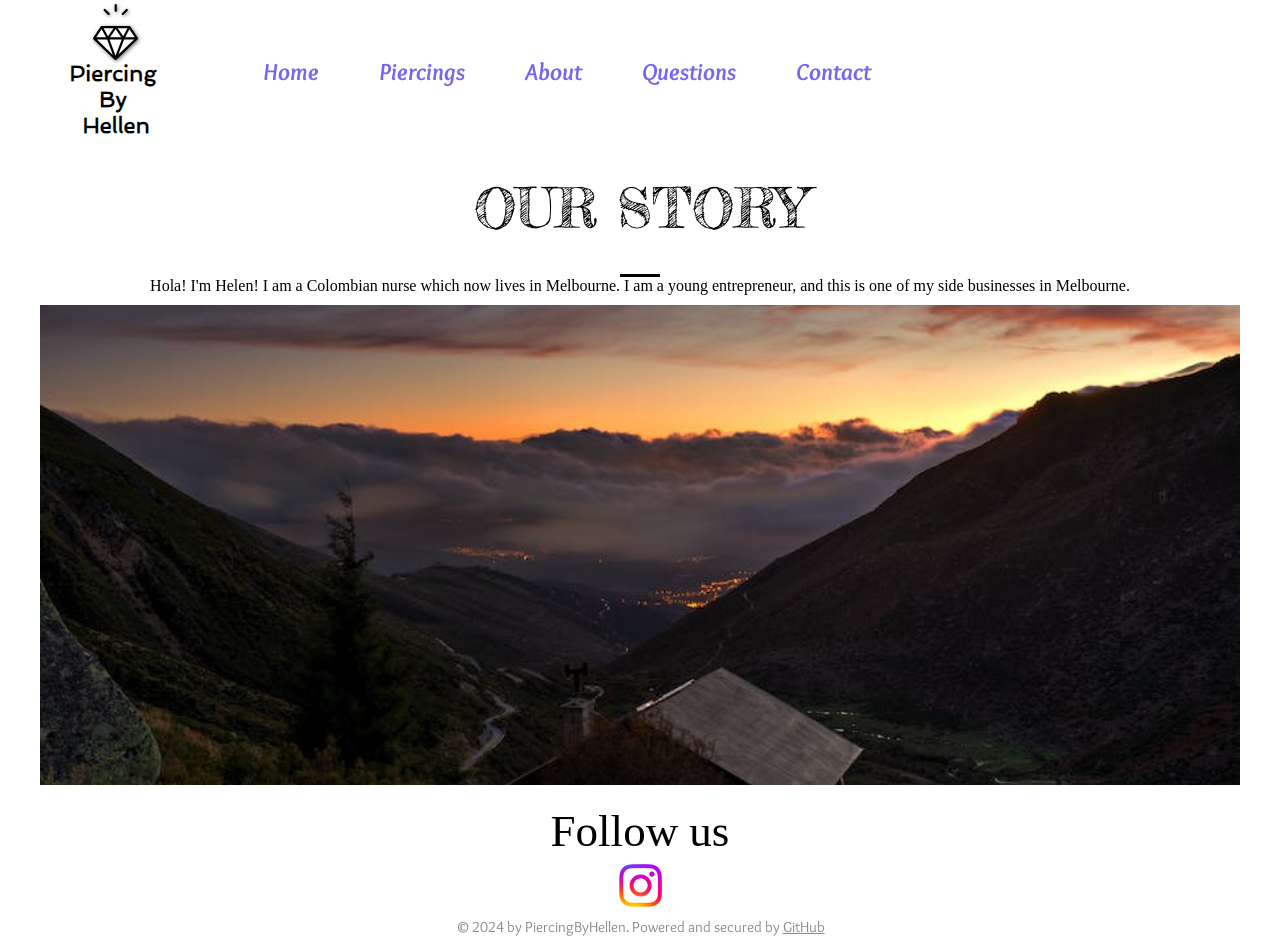
==== about.html @ 8e7cf6e3 "add separate pages reduce bugs" ====
<!DOCTYPE html>

<html lang="en">

  <head>
    <script type="text/javascript" src="script.js"></script>
    <meta charset="utf-8">
    <meta name="author" content="P">
    <link rel="stylesheet" href="css/styles.css">
    <title> PiercingByHellen | Homepage </title>
    <!-- without the next line Fredericka the great font doesnt work for some reason -->
    <link href="https://fonts.googleapis.com/css?family=Fredericka+the+Great" rel="stylesheet">
    <link href='https://fonts.googleapis.com/css?family=Rubik Doodle Triangles' rel='stylesheet'>
    <link href='https://fonts.googleapis.com/css?family=Rubik Bubbles' rel='stylesheet'>
    <link href='https://fonts.googleapis.com/css2?family=Work+Sans:ital,wght@1,200' rel='stylesheet'>
    <link href="https://db.onlinewebfonts.com/c/f50deaf3f2e2c69311cebdafbf7561d2?family=Geotica+W01+Four+Open" rel="stylesheet">
    <link href="https://db.onlinewebfonts.com/c/f8deb3c1a029ec56b15bb462c1518f07?family=Snell+Roundhand+W01+Script" rel="stylesheet">
    <link href="https://fonts.googleapis.com/css2?family=Overlock:ital@1&display=swap" rel="stylesheet">
    <style>

    </style>
  </head>

  <body>
    <div class="container">
      <div class="upper_section">
        <div class="brand_container">
          <img src="img/logo.png" alt="piercing by hellen logo" />
        </div>
        <div class="navbar_container">
          <a href="./index.html">
            Home
          </a>
          <a href="./piercings.html">
            Piercings
          </a>
          <a href="./about.html">
            About
          </a>
          <a href="./questions.html">
            Questions
          </a>
          <a href="./contact.html">
            Contact
          </a>
        </div>
        <div class="upper_section_third_item">
          <!-- <img src="img/logo.png" alt="piercing by hellen logo" /> -->
          <h5>i</h5>
        </div>
      </div>

      <div class="third_section_title">
        <div class="third_section_text1">
          <p>OUR STORY</p>
        </div>
        <div class="third_section_text2">
          <p>
          </p>
        </div>
      </div>

      <div class="horizontal_line">
        <hr> 
      </div>
      
      
      <div>
        <p> Hola!

        I'm Helen! I am a Colombian nurse which now lives in Melbourne. I am a young entrepreneur, and this is one of my side businesses in Melbourne. 
        
        </p>
      </div>

      <div class="fourth_section_title">

      </div>

      <div class="fifth_section_title">
        <div class="fifth_section_title_a">
          <span>
            Follow us
          </span>
        </div>
        <div class="fifth_section_title_b">
          <span>
            <img src="img/3.png" alt="Instragram_Logo"/>
          </span>
        </div>
        <div class="fifth_section_title_c">
          <span>
              © 2024 by PiercingByHellen. Powered and secured by
          </span>
          <span class="github_pages_link_decoration">
            GitHub
          </span>
        </div>

      </div>
  
    </div>

    <!-- <footer>
      <p>    © PiercingByHellen 2023</p>
    </footer> -->

    <script>
    </script>



  </body>

</html>
---- css/styles.css ----
/* include this always in css probably */
* { 
  margin: 0; 
  padding: 0; 
 } 

body { 
  background-color: white;
  margin: 0; 
  padding: 0; 
  text-align: center;
  /* font-size: 555px; */
  /* font-size: 55px; */
  /* font-family: 'Fredericka the Great';  */
  /* font-family: 'Roboto', arial; */
  /* font-family: Arial, CenturyGothic, sans-serif; */
  /* font-size: 18px; */
}

.container {
  display: flex;
  flex-direction: column;
}

/* input, label {
  display:block;
} */

.upper_section {
  color: rgb(162, 182, 227);
  /* background-color: rgb(255, 255, 255); */
  /* background-color: rgb(137, 93, 157); */
  background-color: white;
  display: flex;
  align-items: center;
  /* justify-content: center; */
  justify-content: space-between;
  /* use this to change how big the rectange is */
  /* padding: 150px; */
  /* padding: 0.1rem; */
  width: auto;
  /* gap:15rem; */
}


.brand_container {
  background-color: yellow;
  display: flex;
  flex-direction: row;
  /* justify-content: space-between; */
  align-items: center;
  margin-left:2rem;
  /* margin-left: 5rem;
  margin-right: 100rem; */
  /* margin-right: 35rem; */
}

.navbar_container {
  width: 27rem;
  display: flex;
  flex-direction: row;
  justify-content: space-between;
  align-items: center;
  /* margin-right: 3rem; */
  color:black;
  gap: 3.75rem;
}

/* invisible third item to align the navbar the way we like it */
.upper_section_third_item{
  color: white;
  display: flex;
  flex-direction: row;
  align-items: center;
  margin-right:32rem;
  /* margin-right:50rem; */
}

hr {
  width: 40px;
  margin: auto;
  background-color: black;
  border: none;
  height: 2.5px;
}

.second_section_home {
  color: black;
  /* background-color: blue; */
  display: flex;
  align-items: center;
  justify-content: center;
  background-image: url(../img/piercing_diamond6.png);
  /* background-color: #3b065e; */
  background-position: center;
  background-repeat: no-repeat;
  background-size: cover;
  /* use this to change how big the rectange is */
  /* padding: 150px; */
  padding: 20rem;
  position: relative;
}

.third_section_title {
  padding: 2rem;
}

.third_section_title
.third_section_text1{
  /* font-family: Fredericka the Great; */
  /* font-family: Verdana, Geneva, Tahoma, sans-serif; */
  font-size: 3.438rem;
  /* font-style: normal;
  font-weight: 400; */
  font-family: 'Fredericka the Great';
  /* padding: 5.5rem; */
}

.third_section_title
.third_section_text2{
  font-size: 2.188rem;
  /* font-style: normal;
  font-weight: 400; */
  /* font-family: 'Rubik Bubbles'; */
  /* font-family: worksans-extralight,work sans,sans-serif; */
  font-family: "Geotica W01 Four Open";
  /* padding: 5.5rem; */
  /* padding: 0.5rem; */
}

.fourth_section_title{
  color: black;
  /* background-color: blue; */
  display: flex;
  align-items: center;
  justify-content: center;
  background-image: url(../img/2.jpg);
  /* background-color: #3b065e; */
  background-position: center;
  background-repeat: no-repeat;
  background-size: cover;
  /* use this to change how big the rectange is */
  /* padding: 150px; */
  padding: 15rem;
  position: relative;
  margin:10px 40px 20px 40px;
}

.fifth_section_title_a{
  font-family: "Snell Roundhand W01 Script";
  font-size: 2.813rem;
}

.fifth_section_title_c{
  font-size: 15px;
  font-family: 'Overlock', sans-serif;
  color: rgb(139, 138, 138);
}

.github_pages_link_decoration {
  text-decoration: underline;
}

/* .lower_section span {
  color: whitesmoke;
  position: absolute;
  bottom: 0;
  right:0;
} */


/* section {
  float:left;
  width: 70%;
}

aside {
  float: right;
  width: 25%;
} */

/* a:link {
  color: rgb(113, 115, 245);
  font-family: overlock;
  font-size: 30px;
  color: rgb(113, 115, 245);
} */

/*
a:hover {
  background-color: purple;
} */

a:link {text-decoration-line:none; color: rgb(119, 103, 239); font-size: 1.5rem; font-family: 'Overlock', Helvetica, sans-serif, sans-serif; font-style: italic; font-weight: 700;}
a:visited {text-decoration-line:none; color: rgb(119, 103, 239); font-size: 1.5rem; font-family: 'Overlock', Helvetica, sans-serif; font-style: italic; font-weight: 700;}
a:hover { color: black}
a:active { color: black}
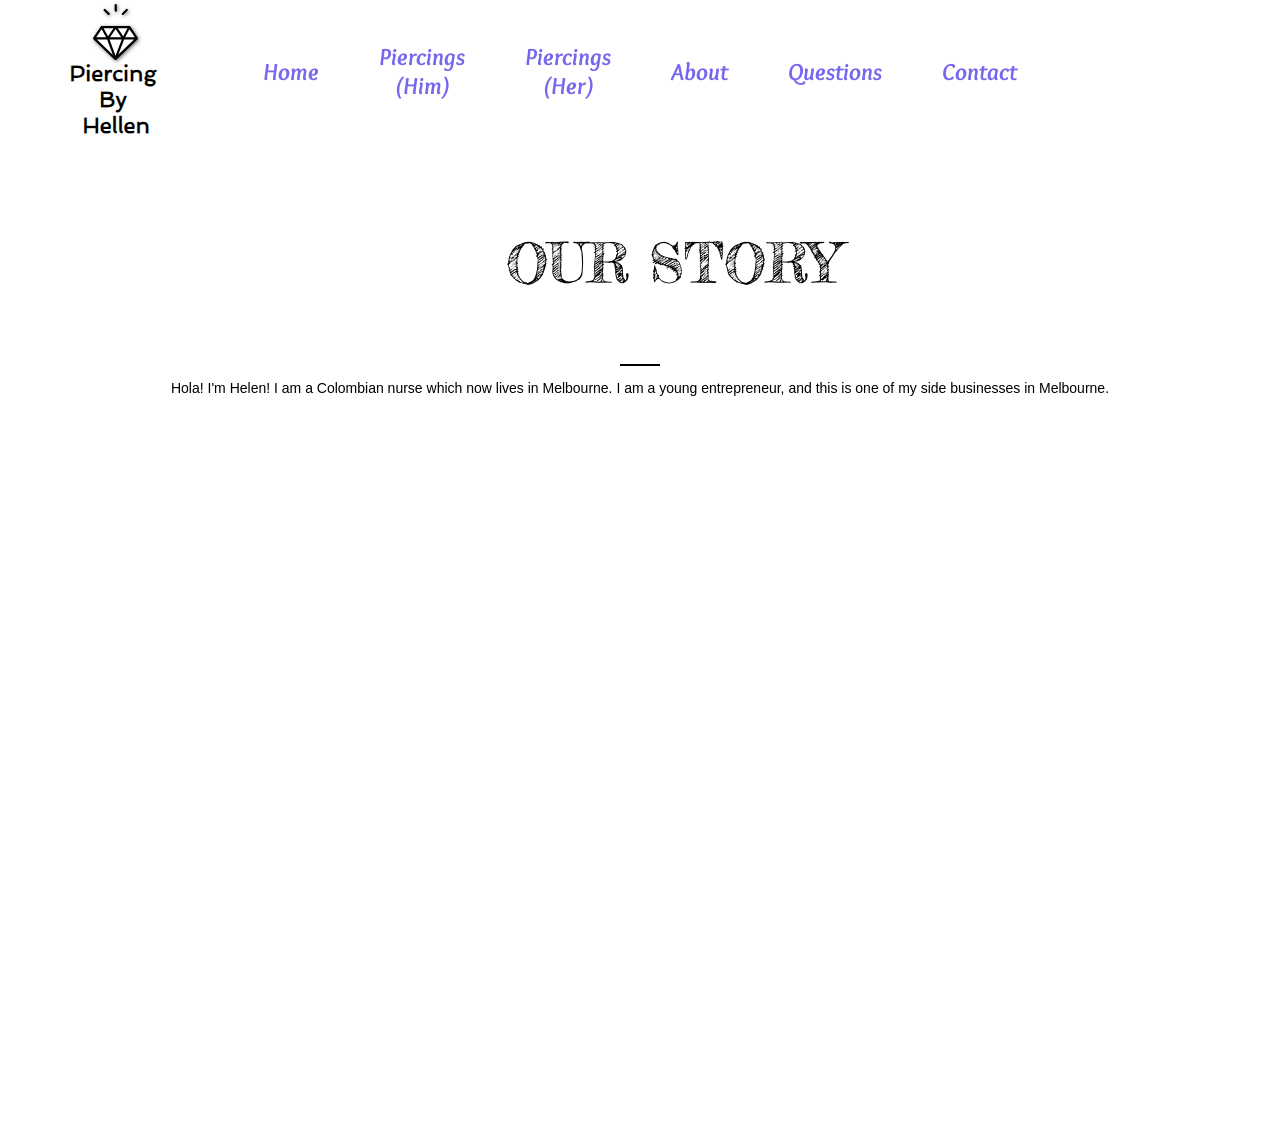
==== commit 62ad5878: "add piercings him her navbar" ====
--- a/about.html
+++ b/about.html
@@ -32,7 +32,10 @@
             Home
           </a>
           <a href="./piercings.html">
-            Piercings
+            Piercings (Him)
+          </a>
+          <a href="./piercingsb.html">
+            Piercings (Her)
           </a>
           <a href="./about.html">
             About
--- a/css/styles.css
+++ b/css/styles.css
@@ -1,15 +1,28 @@
+/* Import Google font - Poppins */
+@import url('https://fonts.googleapis.com/css2?family=Poppins:wght@400;500;600&display=swap');
+html,body
+{
+    width: 100%;
+    height: 100%;
+    margin: 0px;
+    padding: 0px;
+    overflow-x: hidden; 
+}
+
 
 /* include this always in css probably */
-* { 
+/* * { 
   margin: 0; 
   padding: 0; 
- } 
-
+ }  */
+html,
 body { 
   background-color: white;
   margin: 0; 
   padding: 0; 
   text-align: center;
+  position: relative;
+  height: 100%;
   /* font-size: 555px; */
   /* font-size: 55px; */
   /* font-family: 'Fredericka the Great';  */
@@ -18,6 +31,14 @@
   /* font-size: 18px; */
 }
 
+/* no scrollbar for images that overflow */
+img {
+  /* max-inline-size: 100%;
+  block-size: auto;
+  object-fit: cover;
+  max-width: 100%; */
+}
+
 .container {
   display: flex;
   flex-direction: column;
@@ -34,12 +55,13 @@
   background-color: white;
   display: flex;
   align-items: center;
-  /* justify-content: center; */
   justify-content: space-between;
+  /* justify-content: space-evenly; */
   /* use this to change how big the rectange is */
   /* padding: 150px; */
   /* padding: 0.1rem; */
   width: auto;
+  /* width:100%; */
   /* gap:15rem; */
 }
 
@@ -65,6 +87,7 @@
   /* margin-right: 3rem; */
   color:black;
   gap: 3.75rem;
+  /* width: 100%; */
 }
 
 /* invisible third item to align the navbar the way we like it */
@@ -74,15 +97,20 @@
   flex-direction: row;
   align-items: center;
   margin-right:32rem;
+  visibility: hidden;
   /* margin-right:50rem; */
 }
 
+.dropdown {
+  display: none;
+}
+
 hr {
-  width: 40px;
+  width: 2.5rem;
   margin: auto;
   background-color: black;
   border: none;
-  height: 2.5px;
+  height: 0.156rem;
 }
 
 .second_section_home {
@@ -93,17 +121,36 @@
   justify-content: center;
   background-image: url(../img/piercing_diamond6.png);
   /* background-color: #3b065e; */
+  /* background-position: 50% 50%; */
+
   background-position: center;
   background-repeat: no-repeat;
   background-size: cover;
   /* use this to change how big the rectange is */
   /* padding: 150px; */
-  padding: 20rem;
-  position: relative;
+  /* padding: 20rem; */
+  /* position: relative; */
+  /* max-width: 100%; */
+
+  height: 30rem;
+  /* height: auto; */
+  /* width: 100%; */
+  /* width:auto; */
+  /* max-width: 100%; */
+  /* max-width: 100%; */
+  /* max-width: 100%;  */
+  max-height: 100%;
 }
 
 .third_section_title {
   padding: 2rem;
+
+  display: flex;
+  flex-direction: column;
+  width: 100%;
+  /* justify-content: center;
+  align-items: center; */
+
 }
 
 .third_section_title
@@ -115,6 +162,11 @@
   font-weight: 400; */
   font-family: 'Fredericka the Great';
   /* padding: 5.5rem; */
+
+  display: flex;
+  flex-direction: column;
+  justify-content: center;
+  /* align-items: center; */
 }
 
 .third_section_title
@@ -127,15 +179,157 @@
   font-family: "Geotica W01 Four Open";
   /* padding: 5.5rem; */
   /* padding: 0.5rem; */
+
+  display: flex;
+  flex-direction: column;
+  justify-content: center;
+  /* align-items: center; */
+}
+
+/* fix the spacing that comes by default by user stylesheet */
+.third_section_text1 p{
+  margin-block-end: 0px; 
+}
+
+/* fix the spacing that comes by default by user stylesheet */
+.third_section_text2 p{
+  margin-block-start: 0px; 
+  /* margin-inline-start: 0px; */
+} 
+
+
+.third_section_title
+.third_section_text_contact{
+  /* font-family: Fredericka the Great; */
+  /* font-family: Verdana, Geneva, Tahoma, sans-serif; */
+  font-size: 2.35rem;
+  /* font-style: normal; */
+  font-weight: 700;
+  font-family: "Fredericka the Great", 'fantasy';
+  /* line-height: 42px; */
+  line-height: 1.4em;
+  letter-spacing: normal;
+  font-stretch: 100%;
+  /* padding: 5.5rem; */
+  font-kerning: auto;
+  font-optical-sizing: auto;
+  padding-bottom: 2rem;
+  padding-left: 3rem;
+  /* max-width: 100% auto; */
+}
+
+form
+input{
+  width: 28.125rem;
+  box-shadow: 0px 0px 0px;
+  border-top : none;
+  border-left : none;
+  border-right : none;
+  height: 2.75rem;
+}
+
+.control{
+  height: 2.75rem;
+}
+
+.field{
+  width:28.125rem;
+  height:3.75rem;
+  margin-bottom: 2.0625rem;
+}
+
+.field
+label{
+  vertical-align: baseline;
+  /* max-width: 100%; */
+  /* background-color: yellow; */
+  width: 430px;
+  font-weight: 400;
+  display: flex;
+  align-content: flex-start;
+  line-height: 0.875rem;
+}
+
+#form{
+  /* width: 540px;
+  height: 764px; */
+  padding-left: 25rem;
+  padding-right: 25rem;
+  padding-top: 5rem;
+  padding-bottom: 10rem;
+  /* box-shadow: 0px 0px 0px !important;
+  border-top : none;
+  border-left : none;
+  border-right : none; */
+  /* align-items: center; */
+  /* justify-content: center; */
+  display: flex;
+  justify-content: center;
+  align-items: center;
+  /* justify-content: space-between; */
+  /* align-items: center; */
+  /* justify-content: center; */
+}
+
+button{
+  font-size: 19.5px;
+  /* height: 42px; */
+  color: rgb(255, 255, 255);
+  outline-color: rgb(0, 0, 0);
+  background-color: rgb(0, 0, 0);
+  font-weight: 400;
+  font-family: Arial;
+  cursor: pointer;
+  /* border-radius: 10px; */
+  /* width: 147px; */
+  font-stretch: 100%;
+  border-top-left-radius: 300px;
+  border-top-right-radius: 300px;
+  border-right-width: 2px;
+  border-right-style: solid;
+  border-left-width: 2px;
+  border-left-style: solid;
+
+  width: 150px;
+  height: 40px;
+  border-radius: 20px;
+
+}
+
+/* .control
+.input {
+  box-shadow: 0px 0px 0px;
+  border-top : none;
+  border-left : none;
+  border-right : none;
+} */
+
+.control
+.textarea {
+  /* box-shadow: 0px 0px 0px !important; */
+  box-shadow: 0px 0px 0px;
+  border-top : none;
+  border-left : none;
+  border-right : none;
+  resize: none;
+  width: 28.125rem; 
+  /* box-shadow: inset; */
+  /* font-weight: 400; */
+  /* border-bottom-color: rgb(118,118,118); */
+  /* background-color: rgb(255,255,255);
+  border-image-width: 1; */
+  border-width: 2px;
+  height: 2.75rem;
 }
 
 .fourth_section_title{
   color: black;
   /* background-color: blue; */
-  display: flex;
+  /* display: flex; */
+  display: hidden;
   align-items: center;
   justify-content: center;
-  background-image: url(../img/2.jpg);
+  /* background-image: url(../img/2.jpg); */
   /* background-color: #3b065e; */
   background-position: center;
   background-repeat: no-repeat;
@@ -149,6 +343,7 @@
 
 .fifth_section_title_a{
   font-family: "Snell Roundhand W01 Script";
+  padding-top: 5rem;
   font-size: 2.813rem;
 }
 
@@ -161,6 +356,116 @@
 .github_pages_link_decoration {
   text-decoration: underline;
 }
+
+
+html,
+body {
+  position: relative;
+  height: 100%;
+}
+
+body {
+  font-family: Helvetica Neue, Helvetica, Arial, sans-serif;
+  font-size: 14px;
+  color: #000;
+  margin: 0;
+  padding: 0;
+}
+
+.wrapper{
+  display: flex;
+  max-width: 1200px;
+  position: relative;
+  /* center horizontally  */
+  margin: 0 auto; 
+}
+.wrapper i{
+  top: 50%;
+  height: 44px;
+  width: 44px;
+  color: #343F4F;
+  cursor: pointer;
+  font-size: 1.15rem;
+  position: absolute;
+  text-align: center;
+  line-height: 44px;
+  background: #fff;
+  border-radius: 50%;
+  transform: translateY(-50%);
+  transition: transform 0.1s linear;
+}
+.wrapper i:active{
+  transform: translateY(-50%) scale(0.9);
+}
+.wrapper i:hover{
+  background: #f2f2f2;
+}
+.wrapper i:first-child{
+  left: -22px;
+  display: none;
+}
+.wrapper i:last-child{
+  right: -22px;
+}
+.wrapper .carousel{
+  font-size: 0px;
+  cursor: pointer;
+  overflow: hidden;
+  white-space: nowrap;
+  scroll-behavior: smooth;
+}
+
+/* dragging behavior */
+.carousel.dragging{
+  cursor: grab;
+  scroll-behavior: auto;
+}
+.carousel.dragging img{
+  pointer-events: none;
+}
+
+.carousel img{
+  /* initial is 340px */
+  height: 611px;
+  /* this worked but made images squished */
+  object-fit: cover;
+  user-select: none;
+  margin-left: 14px;
+  width: calc(100% / 3);
+  /* object-fit: contain;  */
+}
+.carousel img:first-child{
+  margin-left: 0px;
+}
+
+/* .fa-solid.fa-angle-right {
+  padding-right: 9px;
+}
+.fa-solid.fa-angle-left {
+  padding-left: 7px;
+} */
+
+@media screen and (max-width: 1200px) {
+  .fa-solid.fa-angle-right {
+    padding-right: 7px;
+  }
+  .fa-solid.fa-angle-left {
+    padding-left: 7px;
+  }
+}
+
+@media screen and (max-width: 900px) {
+  .carousel img{
+    width: calc(100% / 2);
+  }
+}
+@media screen and (max-width: 550px) {
+  .carousel img{
+    width: 100%;
+  }
+}
+
+
 
 /* .lower_section span {
   color: whitesmoke;
@@ -195,4 +500,242 @@
 a:link {text-decoration-line:none; color: rgb(119, 103, 239); font-size: 1.5rem; font-family: 'Overlock', Helvetica, sans-serif, sans-serif; font-style: italic; font-weight: 700;}
 a:visited {text-decoration-line:none; color: rgb(119, 103, 239); font-size: 1.5rem; font-family: 'Overlock', Helvetica, sans-serif; font-style: italic; font-weight: 700;}
 a:hover { color: black}
-a:active { color: black}+a:active { color: black}
+
+/* @media (max-width: 767px) {
+  img {
+    height: 0 rem;
+  }
+} */
+
+/* small screens */
+@media(max-width: 783px){
+
+  /* index page */
+  .navbar_container {
+    display: none;
+  }
+  .upper_section_third_item{
+    display: none;
+  }
+
+  .brand_container{
+    justify-content: center;
+    align-items: center;
+    margin-left:0rem;
+  }
+
+  .upper_section {
+    justify-content: center;
+    justify-content: space-evenly;
+  }
+
+   /* properties for dropdown menu */
+  .dropdown {
+    display: inline-block;
+    display: flex;
+    flex-direction: column;
+    /* padding-left: 25px; */
+    direction:rtl;
+  }
+
+  .dropbtn {
+    /* background-color: grey; */
+    /* color: white; */
+    /* padding: 16px; */
+    font-size: 16px;
+    /* border: none;
+    cursor: pointer; */
+    width: 35px;
+    height: 5px;
+    background-color: black;
+    margin: 6px 0;
+  }
+
+  .dropdown-content {
+    display: none;
+    position: absolute;
+    background-color: #f9f9f9;
+    min-width: 160px;
+    box-shadow: 0px 8px 16px 0px rgba(0,0,0,0.2);
+    z-index: 1;
+  }
+  
+  .dropdown-content a {
+    color: black;
+    padding: 12px 16px;
+    text-decoration: none;
+    display: block;
+  }
+  
+  .dropdown-content a:hover {background-color: #f1f1f1}
+  
+  .dropdown:hover .dropdown-content {
+    display: block;
+  }
+  
+  .dropdown:hover .dropbtn {
+    background-color: grey;
+  }
+
+  /* .container{
+    overflow-x: scroll;
+  } */
+
+  /* huge bug for small screens */
+  .third_section_title {
+    padding: 0;
+  }
+  
+  /* fix the spacing that comes by default by user stylesheet */
+  .third_section_text1 p{
+    /* /* margin-block-start: 0px; */
+    margin-block-end: 0px; 
+    margin-inline-start: 0px;
+    /* margin-inline-end: 0px; */
+  }
+
+  /* fix the spacing that comes by default by user stylesheet */
+  .third_section_text2 p{
+    margin-block-start: 15px; 
+    /* margin-inline-start: 0px; */
+  } 
+
+}
+
+/* @media(min-width: 1650px){
+  a:link {text-decoration-line:none; color: rgb(119, 103, 239); font-size: 2rem; font-family: 'Overlock', Helvetica, sans-serif, sans-serif; font-style: italic; font-weight: 700;}
+  a:visited {text-decoration-line:none; color: rgb(119, 103, 239); font-size: 2rem; font-family: 'Overlock', Helvetica, sans-serif; font-style: italic; font-weight: 700;}
+
+  .fifth_section_title_a{
+    font-family: "Snell Roundhand W01 Script";
+    font-size: 3.75rem;
+  }
+
+  /* initial values 162 - 140 px */
+  /* .brand_container { */
+    /* increase 30% */
+    /* img {
+      width: 215px;
+      height: 188.86px;
+    } */
+  /* }
+} */ 
+
+/* increase by 50% */
+/* @media(min-width: 2000px){
+  .second_section_home {
+    height: 50rem;
+  }
+
+  .brand_container img {
+    width: 240px;
+    height: 210px;
+  }
+  .fifth_section_title_a {
+    font-size: 4.21rem;
+  } 
+
+  a:link {text-decoration-line:none; color: rgb(119, 103, 239); font-size: 2.25rem; font-family: 'Overlock', Helvetica, sans-serif, sans-serif; font-style: italic; font-weight: 700;}
+  a:visited {text-decoration-line:none; color: rgb(119, 103, 239); font-size: 2.25rem; font-family: 'Overlock', Helvetica, sans-serif; font-style: italic; font-weight: 700;}
+} */
+
+/* increase by 70% */
+@media(min-width: 2000px){
+
+  .second_section_home {
+    height: 51rem;
+  }
+
+  .brand_container img{
+    width: 272px;
+    height: 238px;
+  }
+
+  .fifth_section_title_a {
+    font-size: 4.78rem;
+  } 
+
+  .fifth_section_title_c {
+    font-size: 25.5px;
+  }
+
+  a:link {text-decoration-line:none; color: rgb(119, 103, 239); font-size: 2.55rem; font-family: 'Overlock', Helvetica, sans-serif, sans-serif; font-style: italic; font-weight: 700;}
+  a:visited {text-decoration-line:none; color: rgb(119, 103, 239); font-size: 2.55rem; font-family: 'Overlock', Helvetica, sans-serif; font-style: italic; font-weight: 700;}
+}
+
+
+
+
+
+
+/*Devices smaller than 767px - mobile*/
+/* @media (max-width: 767px) { */
+  /* h4 {
+    font-size: 22px;
+  } */
+  /* .container {
+    display: flex;
+    flex-direction: column;
+    align-items: center; 
+  } */
+  /* body { */
+    /* color:blue; */
+    /* font-size: 150%; */
+    
+
+  /* body {
+    display: flex;
+    align-items: center;
+    justify-content: center;
+    height: 100vh; /* Ensure full viewport height */
+    /* margin: 0; 
+  } */
+
+  /* .container {
+      flex-direction: column;
+      justify-content: center;
+      align-items: center;
+  }
+
+  .navbar_container {
+    width: 100%; 
+    flex-wrap: wrap; 
+    justify-content: center; 
+  }
+
+  .second_section_home {
+      padding: 10rem 0; 
+  }
+
+  .brand_container img {
+      max-width: 100%; 
+      height: auto; 
+  } */
+/* } */
+
+/*Devices smaller than 767px - mobile*/
+/* @media (max-width: 767px) { */
+  /* h4 {
+    font-size: 22px;
+  } */
+
+  /* body {
+    font-size: 500px;
+  } */
+
+/* } */
+
+/*Devices between 768px and 1024px - tablet*/
+/* @media (min-width: 768px) and (max-width: 1024px) {
+  h4 {
+    font-size: 28px;
+  }
+} */
+
+/*Devices larger than 1024px - desktop*/
+/* @media (min-width: 1024px) {
+  h4 {
+    font-size: 42px;
+  }
+} */
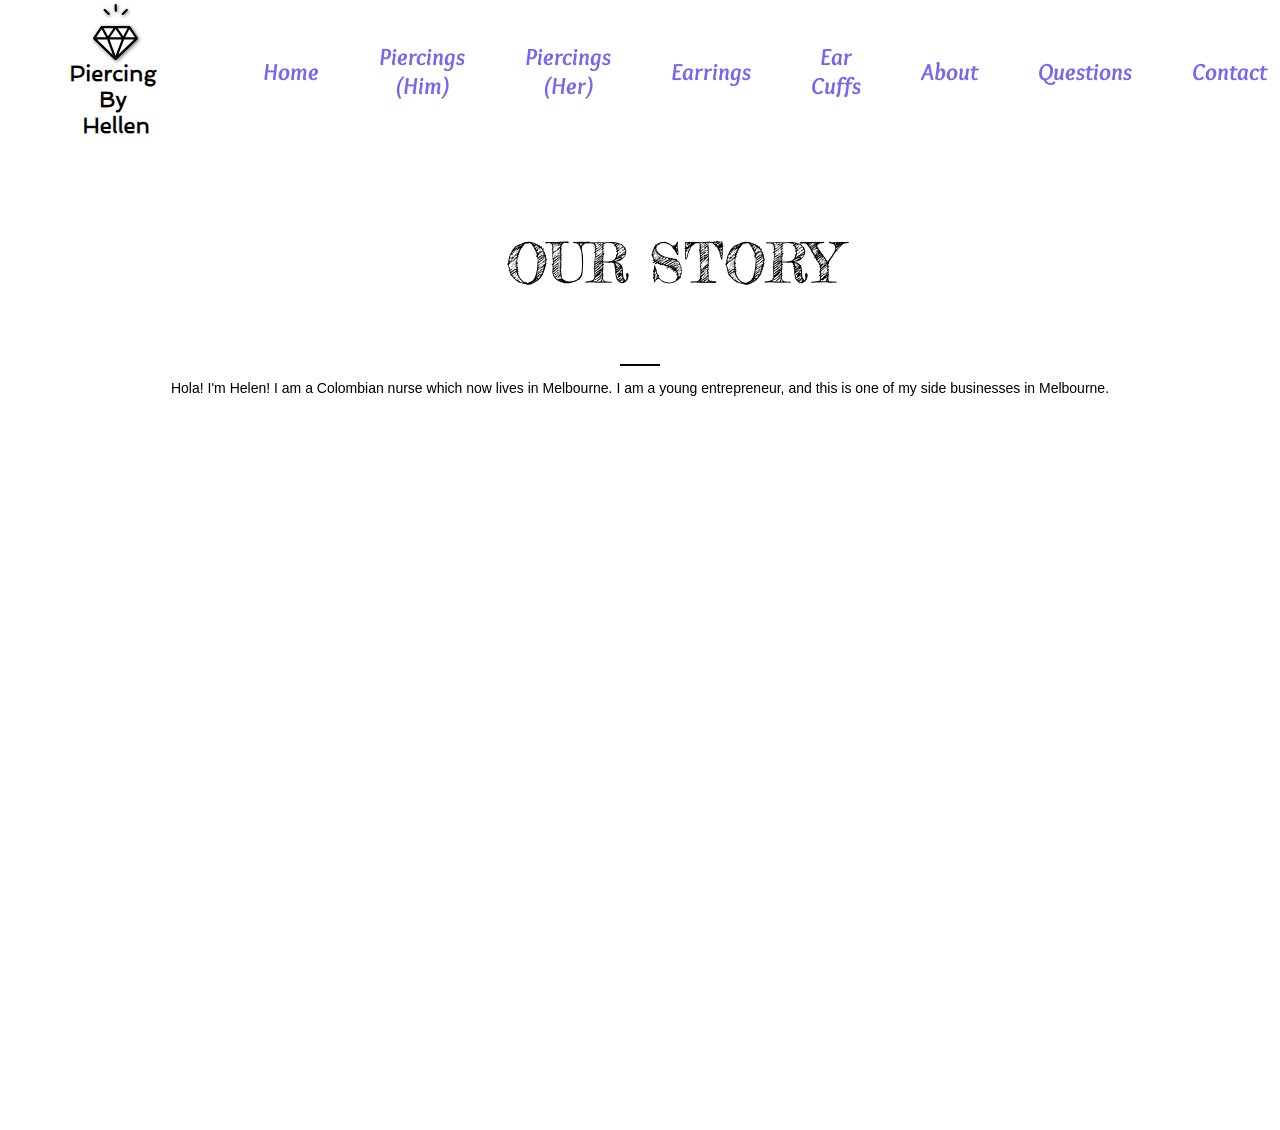
==== commit fa941f97: "add earrings ear cuffs webpages in the nav bar" ====
--- a/about.html
+++ b/about.html
@@ -36,6 +36,12 @@
           </a>
           <a href="./piercingsb.html">
             Piercings (Her)
+          </a>
+          <a href="./piercingsc.html">
+            Earrings
+          </a>
+          <a href="./piercingsd.html">
+            Ear Cuffs
           </a>
           <a href="./about.html">
             About
